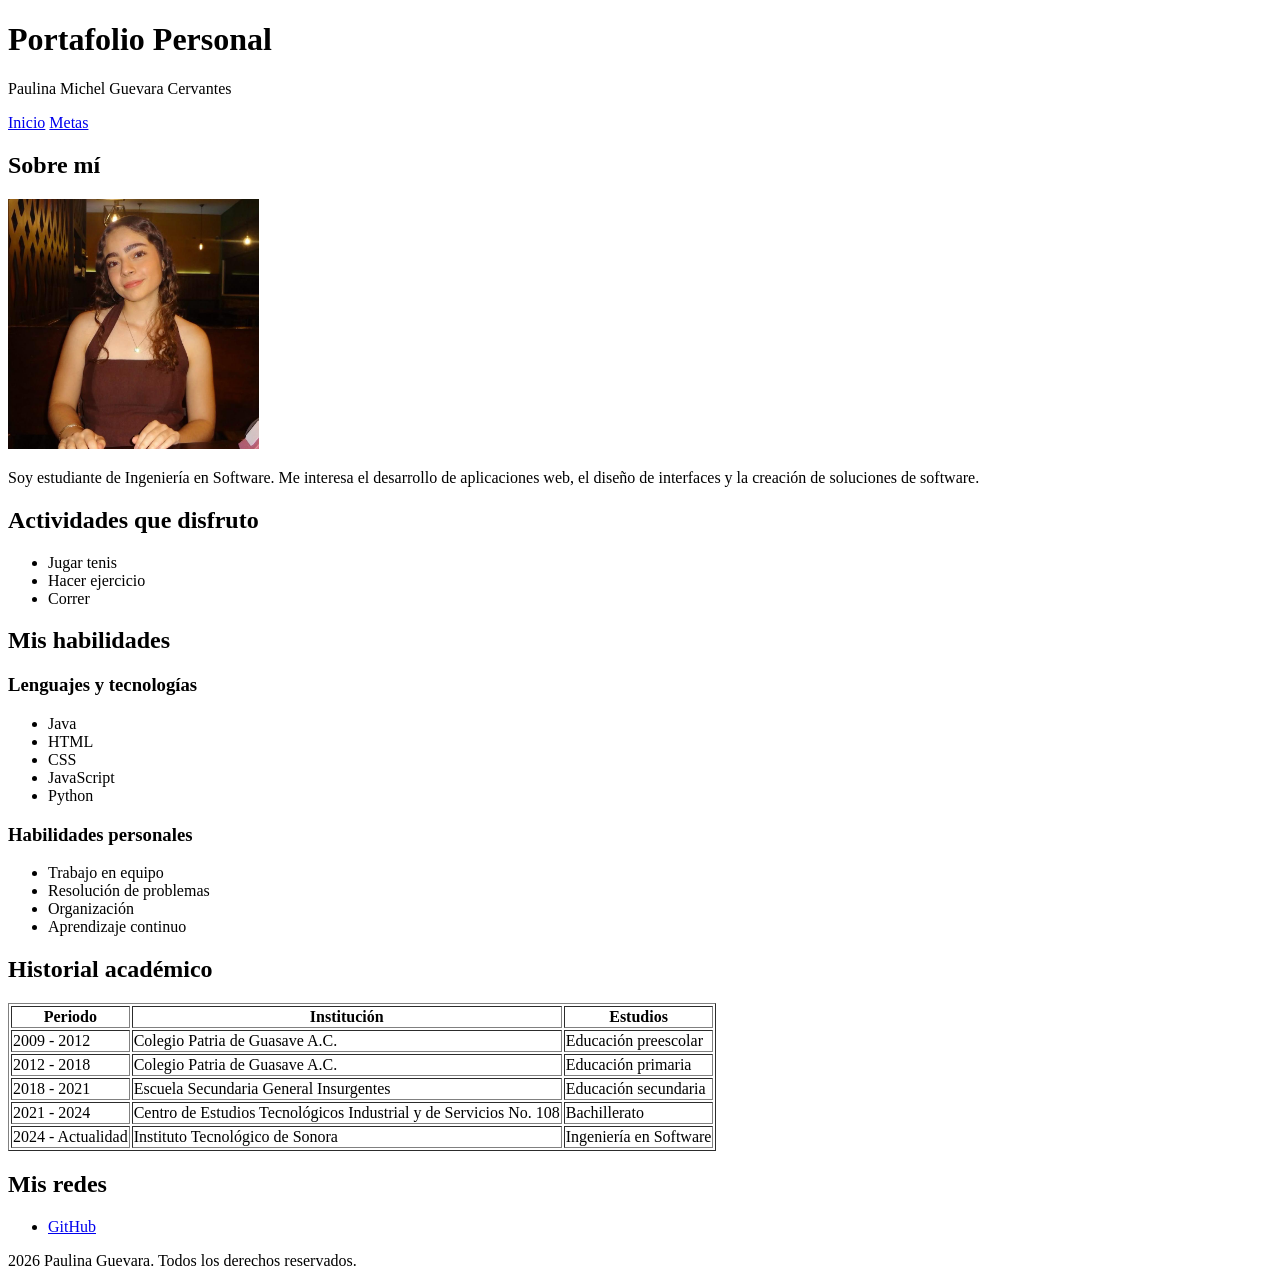
==== src/main/resources/static/index.html @ 9cc8dcd0 "Info en inicio y metas" ====
<!DOCTYPE html>
<html lang="es">
<head>
    <meta charset="UTF-8">
    <title>Portafolio - Paulina Guevara</title>
</head>

<body>

<header>
    <h1>Portafolio Personal</h1>
    <p>Paulina Michel Guevara Cervantes</p>

    <nav>
        <a href="index.html">Inicio</a>
        <a href="metas.html">Metas</a>
    </nav>
</header>

<main>

    <h2>Sobre mí</h2>
    <img src="imagenes/mi_img.png" height="250" alt="Foto personal">
    <p>
        Soy estudiante de Ingeniería en Software. Me interesa el desarrollo
        de aplicaciones web, el diseño de interfaces y la creación de
        soluciones de software.
    </p>

    <h2>Actividades que disfruto</h2>

    <ul>
        <li>Jugar tenis</li>
        <li>Hacer ejercicio</li>
        <li>Correr</li>
    </ul>

    <h2>Mis habilidades</h2>

    <h3>Lenguajes y tecnologías</h3>
    <ul>
        <li>Java</li>
        <li>HTML</li>
        <li>CSS</li>
        <li>JavaScript</li>
        <li>Python</li>
    </ul>

    <h3>Habilidades personales</h3>
    <ul>
        <li>Trabajo en equipo</li>
        <li>Resolución de problemas</li>
        <li>Organización</li>
        <li>Aprendizaje continuo</li>
    </ul>

    <h2>Historial académico</h2>

    <table border="1">
        <thead>
        <tr>
            <th>Periodo</th>
            <th>Institución</th>
            <th>Estudios</th>
        </tr>
        </thead>

        <tbody>
        <tr>
            <td>2009 - 2012</td>
            <td>Colegio Patria de Guasave A.C.</td>
            <td>Educación preescolar</td>
        </tr>

        <tr>
            <td>2012 - 2018</td>
            <td>Colegio Patria de Guasave A.C.</td>
            <td>Educación primaria</td>
        </tr>

        <tr>
            <td>2018 - 2021</td>
            <td>Escuela Secundaria General Insurgentes</td>
            <td>Educación secundaria</td>
        </tr>

        <tr>
            <td>2021 - 2024</td>
            <td>Centro de Estudios Tecnológicos Industrial y de Servicios No. 108</td>
            <td>Bachillerato</td>
        </tr>

        <tr>
            <td>2024 - Actualidad</td>
            <td>Instituto Tecnológico de Sonora</td>
            <td>Ingeniería en Software</td>
        </tr>
        </tbody>
    </table>

    <h2>Mis redes</h2>

    <ul>
        <li>
            <a href="https://github.com/pauguece" target="_blank">
                GitHub
            </a>
        </li>
    </ul>

</main>

<footer>
    <p>2026 Paulina Guevara. Todos los derechos reservados.</p>
</footer>

</body>
</html>
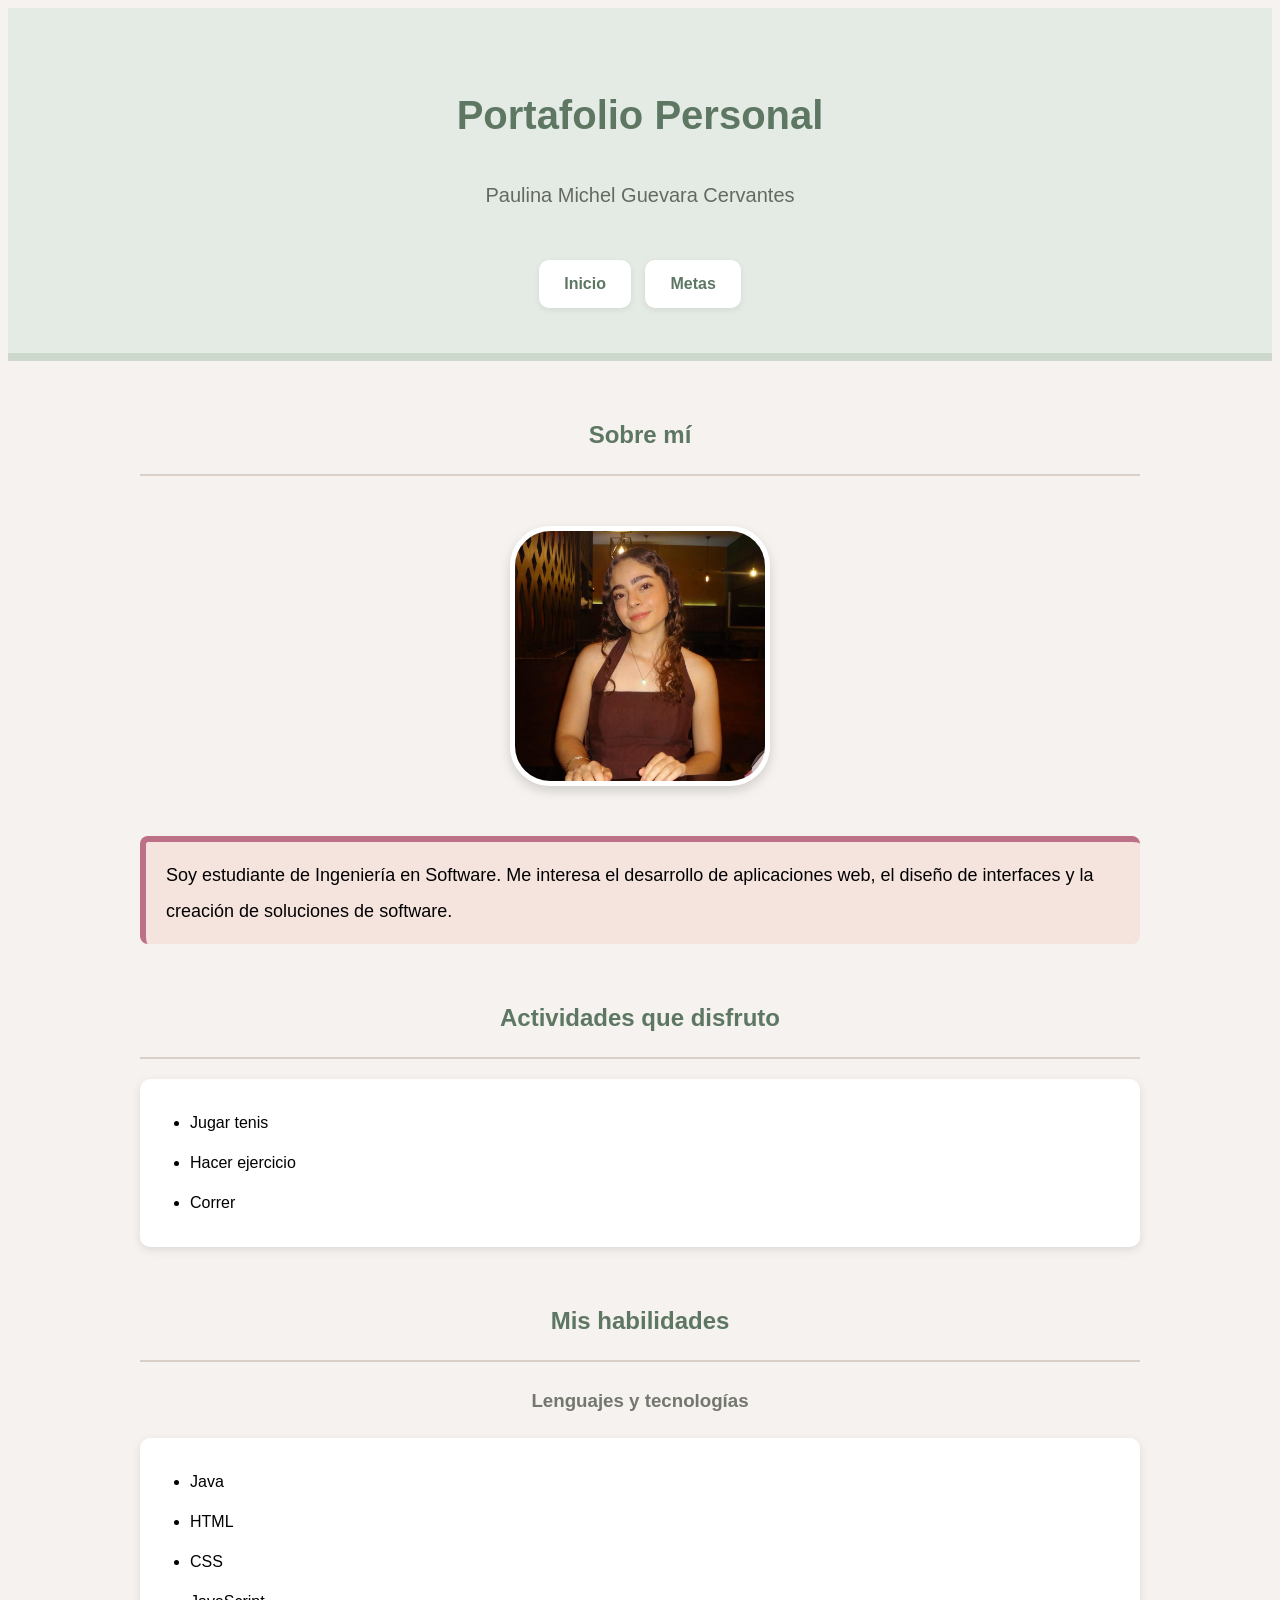
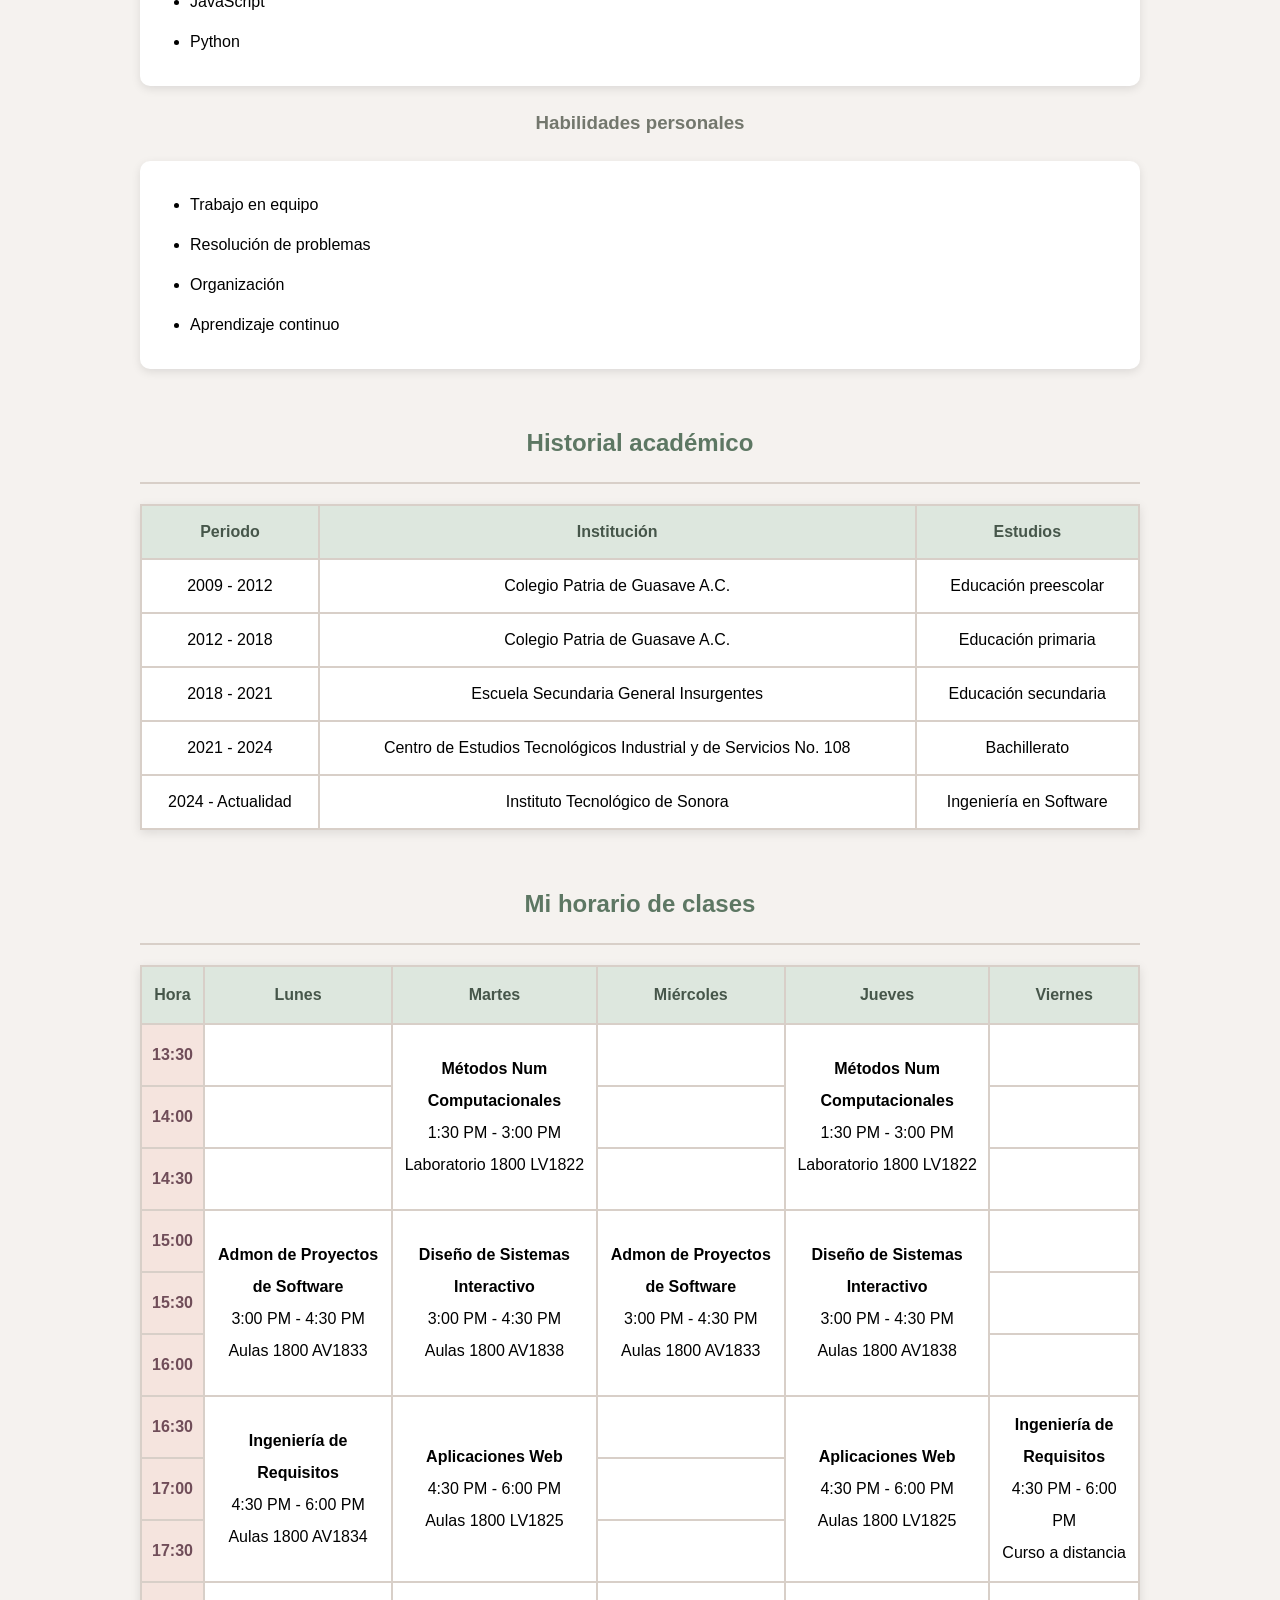
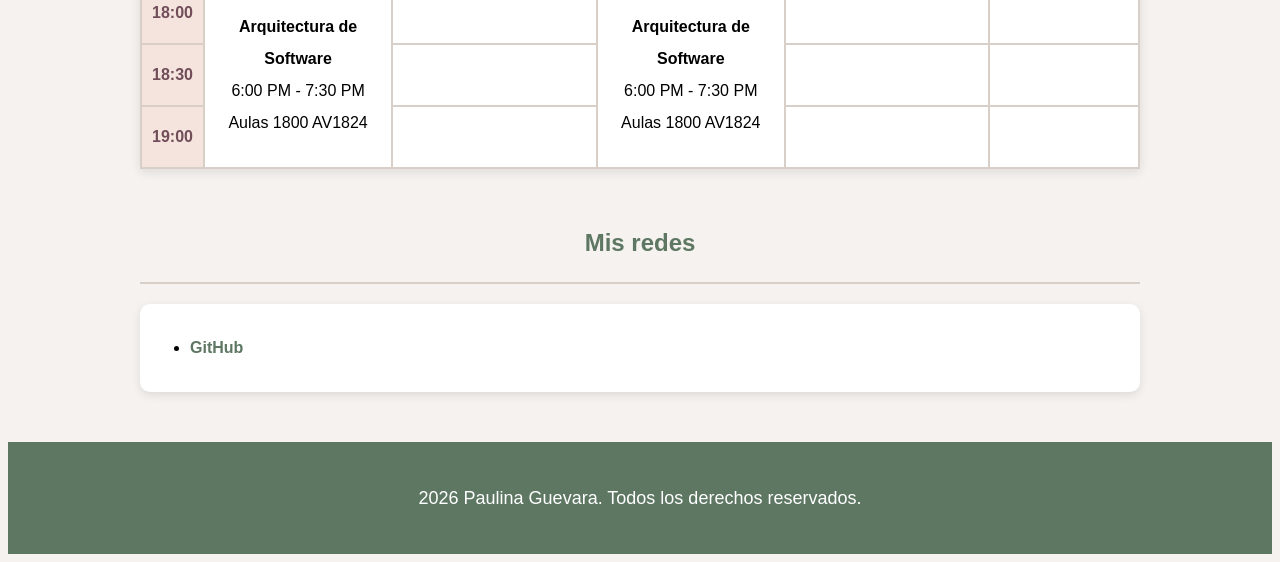
==== commit a4aab8e8: "diseño de pags inicio y metas" ====
--- a/src/main/resources/static/index.html
+++ b/src/main/resources/static/index.html
@@ -3,6 +3,7 @@
 <head>
     <meta charset="UTF-8">
     <title>Portafolio - Paulina Guevara</title>
+    <link rel="stylesheet" href="styles.css">
 </head>
 
 <body>
@@ -21,7 +22,7 @@
 
     <h2>Sobre mí</h2>
     <img src="imagenes/mi_img.png" height="250" alt="Foto personal">
-    <p>
+    <p class="destacado">
         Soy estudiante de Ingeniería en Software. Me interesa el desarrollo
         de aplicaciones web, el diseño de interfaces y la creación de
         soluciones de software.
@@ -56,7 +57,7 @@
 
     <h2>Historial académico</h2>
 
-    <table border="1">
+    <table>
         <thead>
         <tr>
             <th>Periodo</th>
@@ -96,6 +97,172 @@
             <td>Ingeniería en Software</td>
         </tr>
         </tbody>
+    </table>
+
+    <h2>Mi horario de clases</h2>
+
+    <table id="schedule">
+        <tr>
+            <th>Hora</th>
+            <th>Lunes</th>
+            <th>Martes</th>
+            <th>Miércoles</th>
+            <th>Jueves</th>
+            <th>Viernes</th>
+        </tr>
+
+        <tr>
+            <td class="hour-schedule">13:30</td>
+
+            <td></td>
+
+            <td rowspan="3">
+                <b>Métodos Num Computacionales</b><br>
+                1:30 PM - 3:00 PM<br>
+                Laboratorio 1800 LV1822
+            </td>
+
+            <td></td>
+
+            <td rowspan="3">
+                <b>Métodos Num Computacionales</b><br>
+                1:30 PM - 3:00 PM<br>
+                Laboratorio 1800 LV1822
+            </td>
+
+            <td></td>
+        </tr>
+
+        <tr>
+            <td class="hour-schedule">14:00</td>
+            <td></td>
+            <td></td>
+            <td></td>
+        </tr>
+
+        <tr>
+            <td class="hour-schedule">14:30</td>
+            <td></td>
+            <td></td>
+            <td></td>
+        </tr>
+
+        <tr>
+            <td class="hour-schedule">15:00</td>
+
+            <td rowspan="3">
+                <b>Admon de Proyectos de Software</b><br>
+                3:00 PM - 4:30 PM<br>
+                Aulas 1800 AV1833
+            </td>
+
+            <td rowspan="3">
+                <b>Diseño de Sistemas Interactivo</b><br>
+                3:00 PM - 4:30 PM<br>
+                Aulas 1800 AV1838
+            </td>
+
+            <td rowspan="3">
+                <b>Admon de Proyectos de Software</b><br>
+                3:00 PM - 4:30 PM<br>
+                Aulas 1800 AV1833
+            </td>
+
+            <td rowspan="3">
+                <b>Diseño de Sistemas Interactivo</b><br>
+                3:00 PM - 4:30 PM<br>
+                Aulas 1800 AV1838
+            </td>
+
+            <td></td>
+        </tr>
+
+        <tr>
+            <td class="hour-schedule">15:30</td>
+            <td></td>
+        </tr>
+
+        <tr>
+            <td class="hour-schedule">16:00</td>
+            <td></td>
+        </tr>
+
+        <tr>
+            <td class="hour-schedule">16:30</td>
+
+            <td rowspan="3">
+                <b>Ingeniería de Requisitos</b><br>
+                4:30 PM - 6:00 PM<br>
+                Aulas 1800 AV1834
+            </td>
+
+            <td rowspan="3">
+                <b>Aplicaciones Web</b><br>
+                4:30 PM - 6:00 PM<br>
+                Aulas 1800 LV1825
+            </td>
+
+            <td></td>
+
+            <td rowspan="3">
+                <b>Aplicaciones Web</b><br>
+                4:30 PM - 6:00 PM<br>
+                Aulas 1800 LV1825
+            </td>
+
+            <td rowspan="3">
+                <b>Ingeniería de Requisitos</b><br>
+                4:30 PM - 6:00 PM<br>
+                Curso a distancia
+            </td>
+        </tr>
+
+        <tr>
+            <td class="hour-schedule">17:00</td>
+            <td></td>
+        </tr>
+
+        <tr>
+            <td class="hour-schedule">17:30</td>
+            <td></td>
+        </tr>
+
+        <tr>
+            <td class="hour-schedule">18:00</td>
+
+            <td rowspan="3">
+                <b>Arquitectura de Software</b><br>
+                6:00 PM - 7:30 PM<br>
+                Aulas 1800 AV1824
+            </td>
+
+            <td></td>
+
+            <td rowspan="3">
+                <b>Arquitectura de Software</b><br>
+                6:00 PM - 7:30 PM<br>
+                Aulas 1800 AV1824
+            </td>
+
+            <td></td>
+
+            <td></td>
+        </tr>
+
+        <tr>
+            <td class="hour-schedule">18:30</td>
+            <td></td>
+            <td></td>
+            <td></td>
+        </tr>
+
+        <tr>
+            <td class="hour-schedule">19:00</td>
+            <td></td>
+            <td></td>
+            <td></td>
+        </tr>
+
     </table>
 
     <h2>Mis redes</h2>
--- a/src/main/resources/static/styles.css
+++ b/src/main/resources/static/styles.css
@@ -0,0 +1,178 @@
+body {
+    font-family: 'Trebuchet MS', sans-serif;
+    background-color: #F5F2EF;
+    color: #000000;
+    line-height: 2;
+}
+
+h1, h2, h3 {
+    text-align: center;
+}
+
+h1 {
+    color: #5D7763;
+    font-size: 2.5rem;
+    margin-bottom: 5px;
+}
+
+h2 {
+    color: #5D7763;
+    margin-top: 50px;
+    border-bottom: 2px solid #D8CFC8;
+    padding-bottom: 15px;
+}
+
+h3 {
+    color: #73776d;
+}
+
+p {
+    font-size: 18px;
+}
+
+img {
+    display: block;
+    margin: 50px auto;
+    border-radius: 40px;
+    border: 5px solid white;
+    box-shadow: 0 5px 12px rgba(0, 0, 0, 0.15);
+}
+
+a {
+    color: #5D7763;
+    text-decoration: none;
+    font-weight: bold;
+}
+
+a:hover {
+    color: #6c4b54;
+    text-decoration: underline;
+}
+
+header {
+    background-color: #E4EBE4;
+    text-align: center;
+    padding: 40px 20px;
+    border-bottom: 8px solid #CBD8CB;
+}
+
+header p {
+    color: #656A60;
+    font-size: 20px;
+}
+
+nav {
+    margin-top: 40px;
+}
+
+nav a {
+    background-color: white;
+    padding: 8px 25px;
+    margin: 5px;
+    border-radius: 10px;
+    display: inline-block;
+    box-shadow: 0 2px 6px rgba(0, 0, 0, 0.08);
+}
+
+nav a:hover {
+    background-color: #F5E4DE;
+    text-decoration: none;
+}
+
+main {
+    width: 85%;
+    max-width: 1000px;
+    margin: 30px auto;
+}
+
+.destacado {
+    background-color: #F5E4DE;
+    border-left: 6px solid #bd7188;
+    border-top: 6px solid #bd7188;
+    border-radius: 8px;
+    padding: 15px 20px;
+    margin: 50px 0;
+}
+
+ul, ol {
+    background-color: white;
+    padding: 20px 50px;
+    border-radius: 10px;
+    box-shadow: 0 3px 10px rgba(0, 0, 0, 0.1);
+}
+
+li {
+    margin: 8px 0;
+}
+
+table {
+    width: 100%;
+    border-collapse: collapse;
+    margin: 20px 0 40px;
+    background-color: white;
+    box-shadow: 0 3px 10px rgba(0, 0, 0, 0.1);
+}
+
+th, td {
+    border: 2px solid #D8CFC8;
+    padding: 10px;
+    text-align: center;
+}
+
+th {
+    background-color: #DDE7DE;
+    color: #46564A;
+}
+
+tr:hover {
+    background-color: #FAF4F1;
+}
+
+#schedule th {
+    background-color: #DDE7DE;
+    padding: 12px;
+}
+
+#schedule td {
+    height: 40px;
+}
+
+.hour-schedule {
+    background-color: #F5E4DE;
+    color: #704D59;
+    font-weight: bold;
+}
+
+.meta {
+    background-color: #d5c3c4;
+    border-radius: 10px;
+    padding: 20px;
+    margin: 20px 0;
+}
+
+.meta-contenido {
+    display: flex;
+    align-items: center;
+    justify-content: space-between;
+}
+
+.meta img {
+    margin: 0 0 0 30px;
+    width: 220px;
+    height: 150px;
+    border-radius: 4px;
+    border: 2px dashed #a19d9d;
+}
+
+#metas{
+    background-color: #d5c3c4;
+    font-size: 20px;
+}
+
+footer {
+    background-color: #5D7763;
+    text-align: center;
+    color: white;
+    padding: 20px;
+    margin-top: 50px;
+}
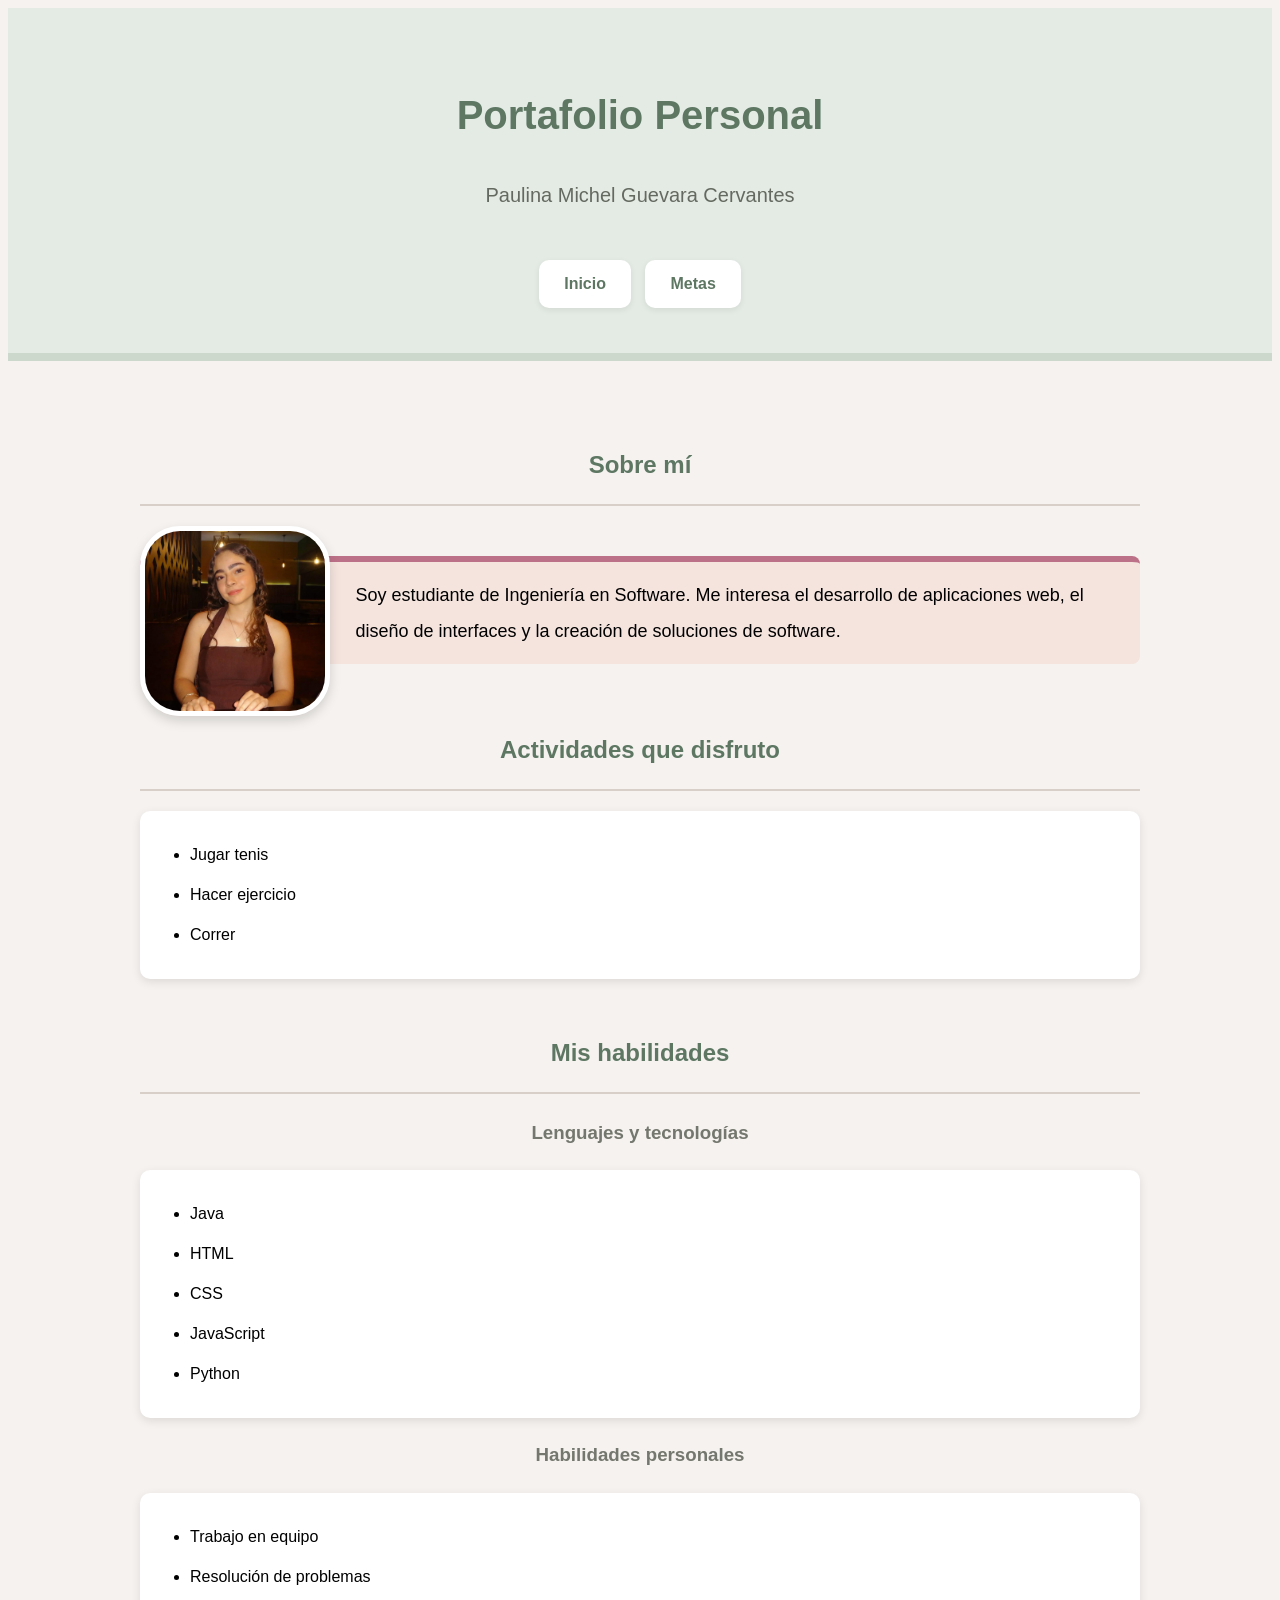
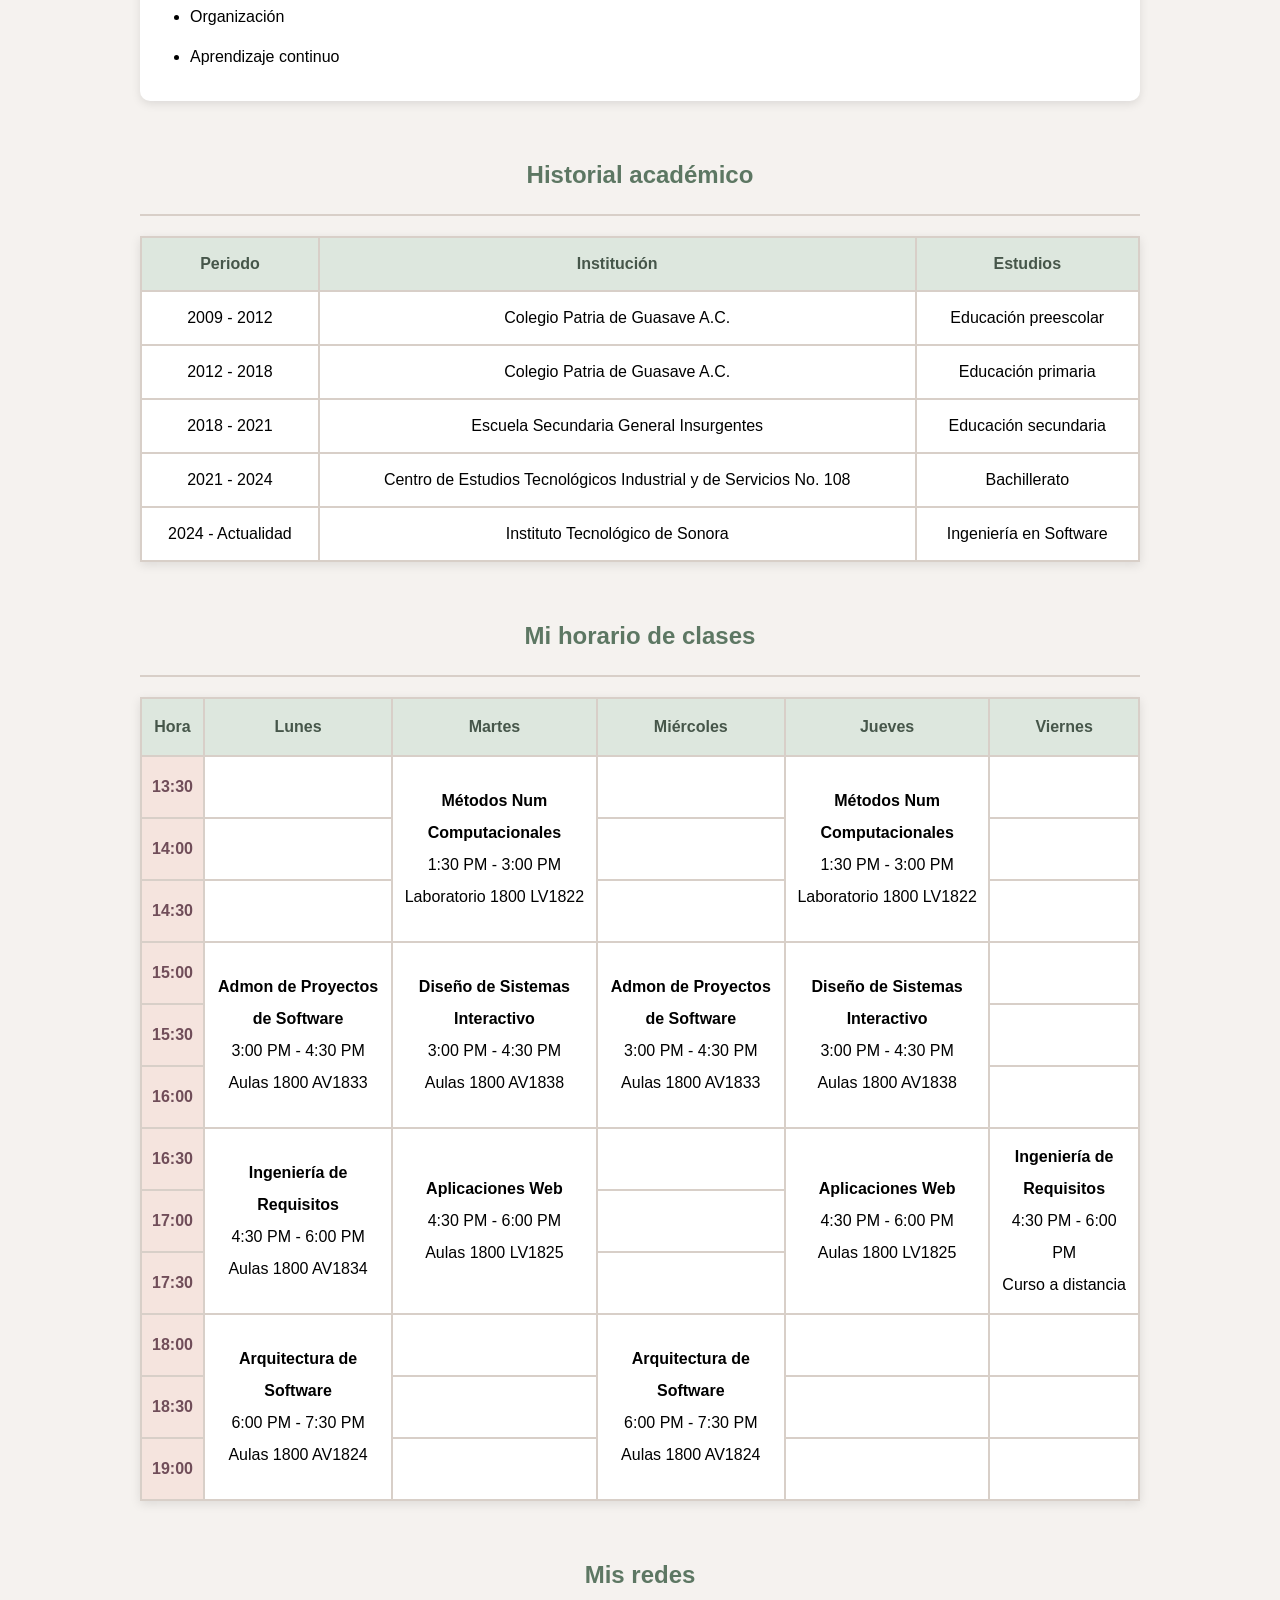
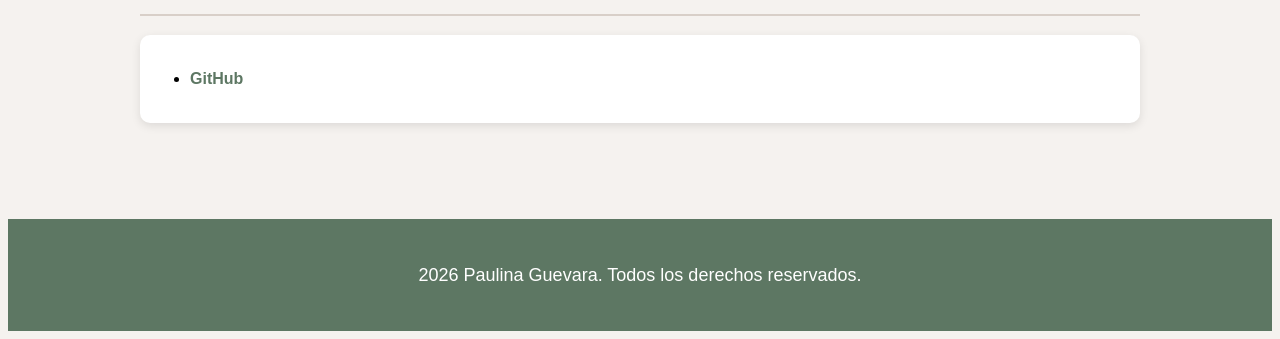
==== commit 5d642d22: "grid en layout principal, grid + flex en tarjetas, root" ====
--- a/src/main/resources/static/index.html
+++ b/src/main/resources/static/index.html
@@ -21,7 +21,7 @@
 <main>
 
     <h2>Sobre mí</h2>
-    <img src="imagenes/mi_img.png" height="250" alt="Foto personal">
+    <img class="foto-perfil" src="imagenes/mi_img.png" height="180" alt="Foto personal">
     <p class="destacado">
         Soy estudiante de Ingeniería en Software. Me interesa el desarrollo
         de aplicaciones web, el diseño de interfaces y la creación de
--- a/src/main/resources/static/styles.css
+++ b/src/main/resources/static/styles.css
@@ -1,8 +1,31 @@
+:root {
+    --color-bg: #F5F2EF;
+    --color-primary: #5D7763;
+    --color-border: #D8CFC8;
+    --color-muted: #73776d;
+    --color-link-hover: #6c4b54;
+    --color-header-bg: #E4EBE4;
+    --color-header-border: #CBD8CB;
+    --color-header-text: #656A60;
+    --color-accent: #F5E4DE;
+    --color-accent-dark: #bd7188;
+    --color-table-head-bg: #DDE7DE;
+    --color-table-head-text: #46564A;
+    --color-row-hover: #FAF4F1;
+    --color-hour-text: #704D59;
+    --color-meta-bg: #d5c3c4;
+    --color-meta-border: #a19d9d;
+    --shadow-lift: 0 18px 28px rgba(0, 0, 0, 0.18);
+}
+
 body {
     font-family: 'Trebuchet MS', sans-serif;
-    background-color: #F5F2EF;
+    background-color: var(--color-bg);
     color: #000000;
     line-height: 2;
+    display: grid;
+    grid-template-rows: auto 1fr auto;
+    min-height: 100vh;
 }
 
 h1, h2, h3 {
@@ -10,20 +33,21 @@
 }
 
 h1 {
-    color: #5D7763;
+    color: var(--color-primary);
     font-size: 2.5rem;
     margin-bottom: 5px;
 }
 
 h2 {
-    color: #5D7763;
+    color: var(--color-primary);
     margin-top: 50px;
-    border-bottom: 2px solid #D8CFC8;
+    border-bottom: 2px solid var(--color-border);
     padding-bottom: 15px;
+    clear: both;
 }
 
 h3 {
-    color: #73776d;
+    color: var(--color-muted);
 }
 
 p {
@@ -38,26 +62,31 @@
     box-shadow: 0 5px 12px rgba(0, 0, 0, 0.15);
 }
 
+.foto-perfil {
+    float: left;
+    margin: 0 25px 10px 0;
+}
+
 a {
-    color: #5D7763;
+    color: var(--color-primary);
     text-decoration: none;
     font-weight: bold;
 }
 
 a:hover {
-    color: #6c4b54;
+    color: var(--color-link-hover);
     text-decoration: underline;
 }
 
 header {
-    background-color: #E4EBE4;
+    background-color: var(--color-header-bg);
     text-align: center;
     padding: 40px 20px;
-    border-bottom: 8px solid #CBD8CB;
+    border-bottom: 8px solid var(--color-header-border);
 }
 
 header p {
-    color: #656A60;
+    color: var(--color-header-text);
     font-size: 20px;
 }
 
@@ -75,7 +104,7 @@
 }
 
 nav a:hover {
-    background-color: #F5E4DE;
+    background-color: var(--color-accent);
     text-decoration: none;
 }
 
@@ -86,9 +115,9 @@
 }
 
 .destacado {
-    background-color: #F5E4DE;
-    border-left: 6px solid #bd7188;
-    border-top: 6px solid #bd7188;
+    background-color: var(--color-accent);
+    border-left: 6px solid var(--color-accent-dark);
+    border-top: 6px solid var(--color-accent-dark);
     border-radius: 8px;
     padding: 15px 20px;
     margin: 50px 0;
@@ -114,22 +143,22 @@
 }
 
 th, td {
-    border: 2px solid #D8CFC8;
+    border: 2px solid var(--color-border);
     padding: 10px;
     text-align: center;
 }
 
 th {
-    background-color: #DDE7DE;
-    color: #46564A;
+    background-color: var(--color-table-head-bg);
+    color: var(--color-table-head-text);
 }
 
 tr:hover {
-    background-color: #FAF4F1;
+    background-color: var(--color-row-hover);
 }
 
 #schedule th {
-    background-color: #DDE7DE;
+    background-color: var(--color-table-head-bg);
     padding: 12px;
 }
 
@@ -138,39 +167,60 @@
 }
 
 .hour-schedule {
-    background-color: #F5E4DE;
-    color: #704D59;
+    background-color: var(--color-accent);
+    color: var(--color-hour-text);
     font-weight: bold;
 }
 
+#metas {
+    display: grid;
+    grid-template-columns: repeat(auto-fit, minmax(320px, 1fr));
+    gap: 25px;
+    background-color: transparent;
+    padding: 0;
+    box-shadow: none;
+    font-size: 20px;
+    list-style: none; /* quita los números */
+}
+
 .meta {
-    background-color: #d5c3c4;
+    background-color: var(--color-meta-bg);
     border-radius: 10px;
     padding: 20px;
-    margin: 20px 0;
-}
-
+    margin: 0;
+    overflow: hidden; /* evita que la imagen se salga de los bordes redondeados */
+    transition: transform 0.25s ease, box-shadow 0.25s ease; /* suaviza el efecto de hover */
+}
+
+.meta:hover {
+    transform: translateY(-6px);
+    box-shadow: var(--shadow-lift);
+}
+
+/* Flexbox interno: alinea el texto y la imagen lado a lado dentro de la tarjeta */
 .meta-contenido {
     display: flex;
     align-items: center;
-    justify-content: space-between;
+    gap: 15px;
+}
+
+/* El texto ocupa todo el espacio disponible junto a la imagen */
+.meta-contenido span {
+    flex: 1;
 }
 
 .meta img {
-    margin: 0 0 0 30px;
-    width: 220px;
-    height: 150px;
+    flex: none;
+    margin: 0;
+    width: 110px;
+    height: 90px;
+    object-fit: cover; /* recorta la imagen para llenar el espacio sin distorsionarla */
     border-radius: 4px;
-    border: 2px dashed #a19d9d;
-}
-
-#metas{
-    background-color: #d5c3c4;
-    font-size: 20px;
+    border: 2px dashed var(--color-meta-border);
 }
 
 footer {
-    background-color: #5D7763;
+    background-color: var(--color-primary);
     text-align: center;
     color: white;
     padding: 20px;
